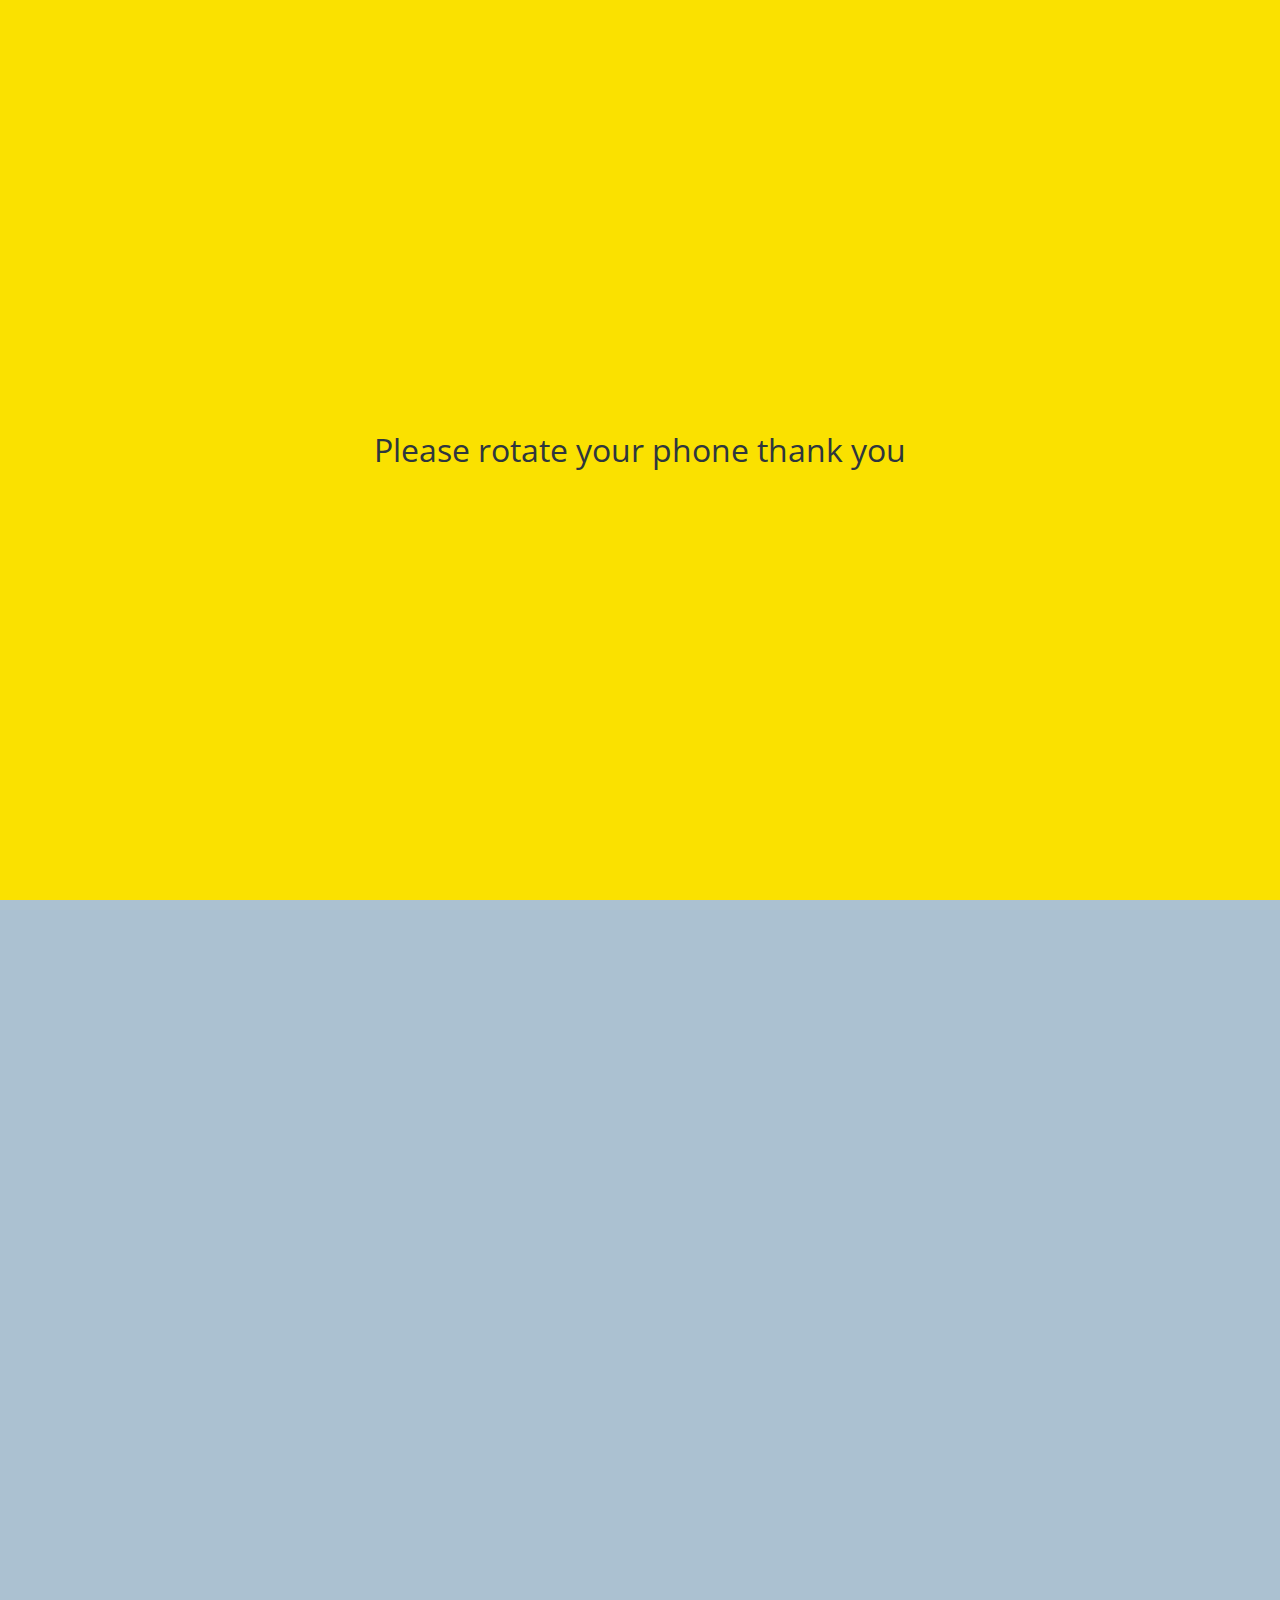
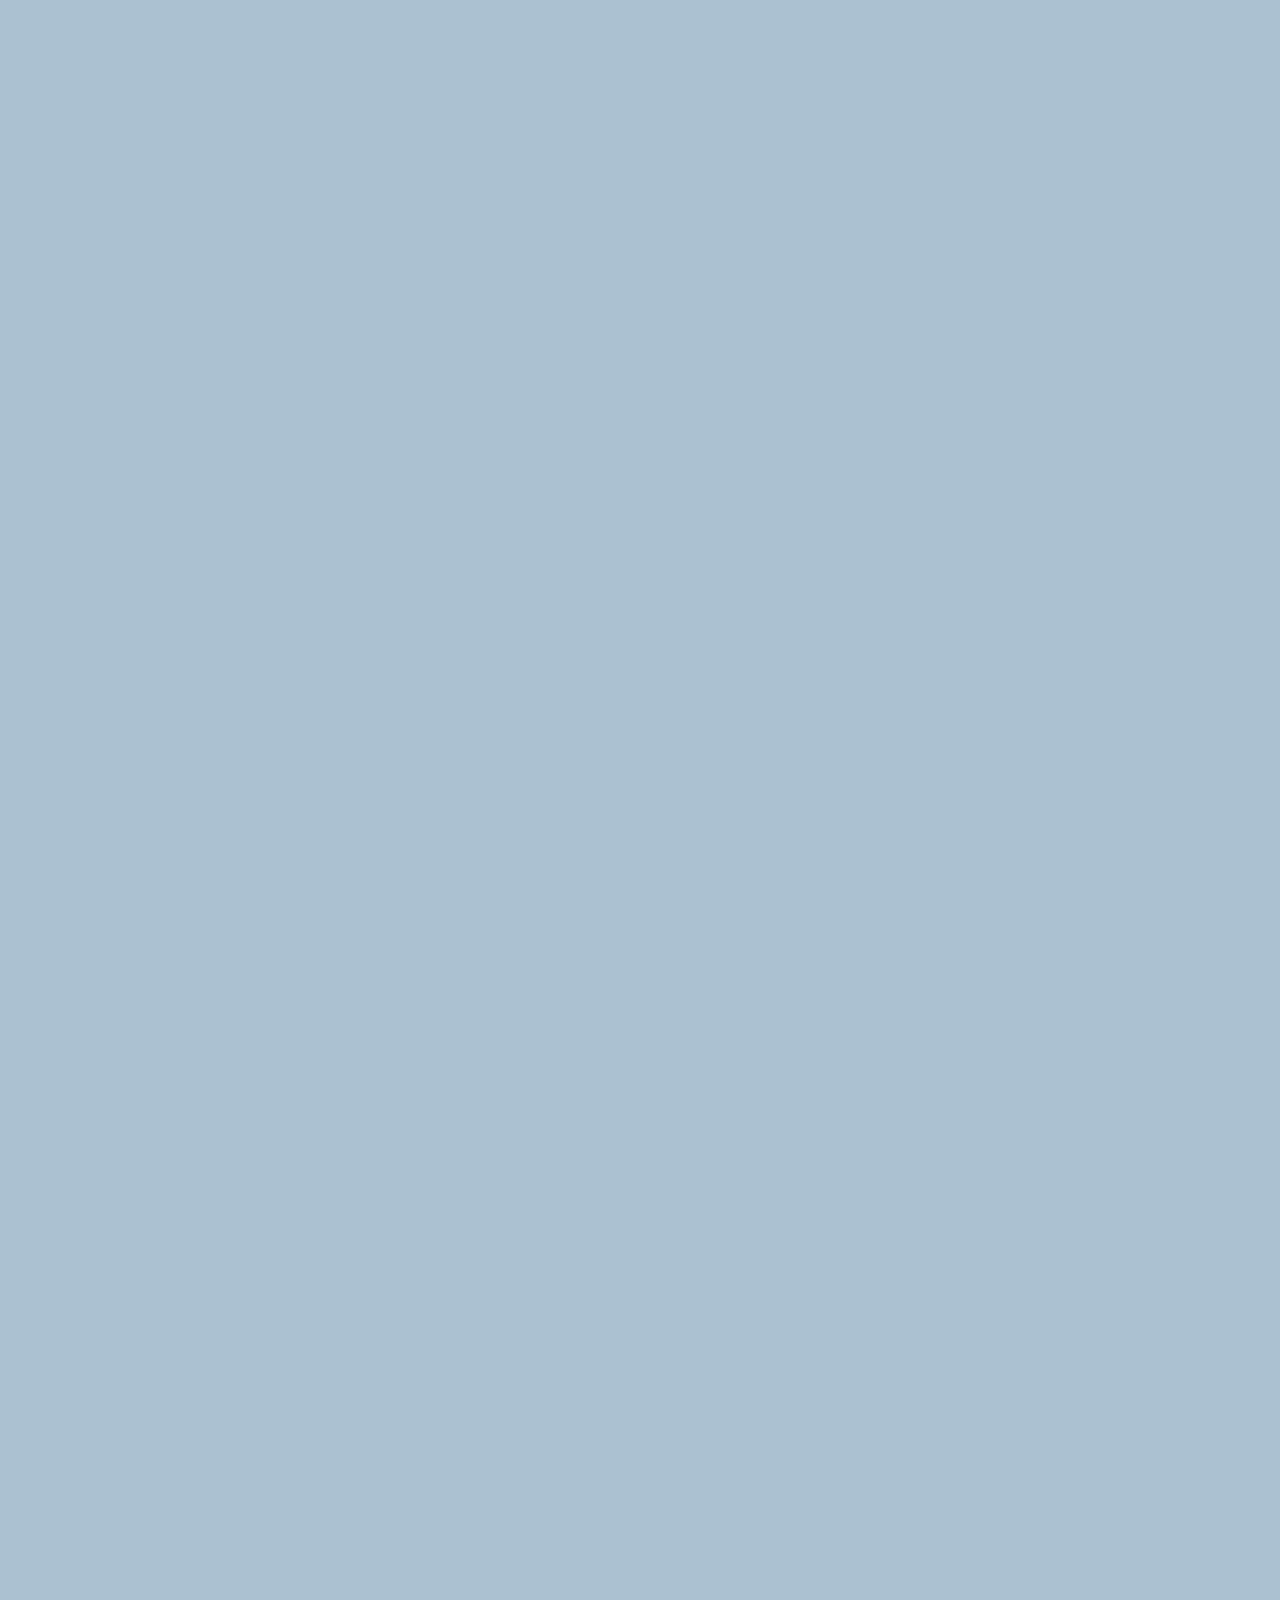
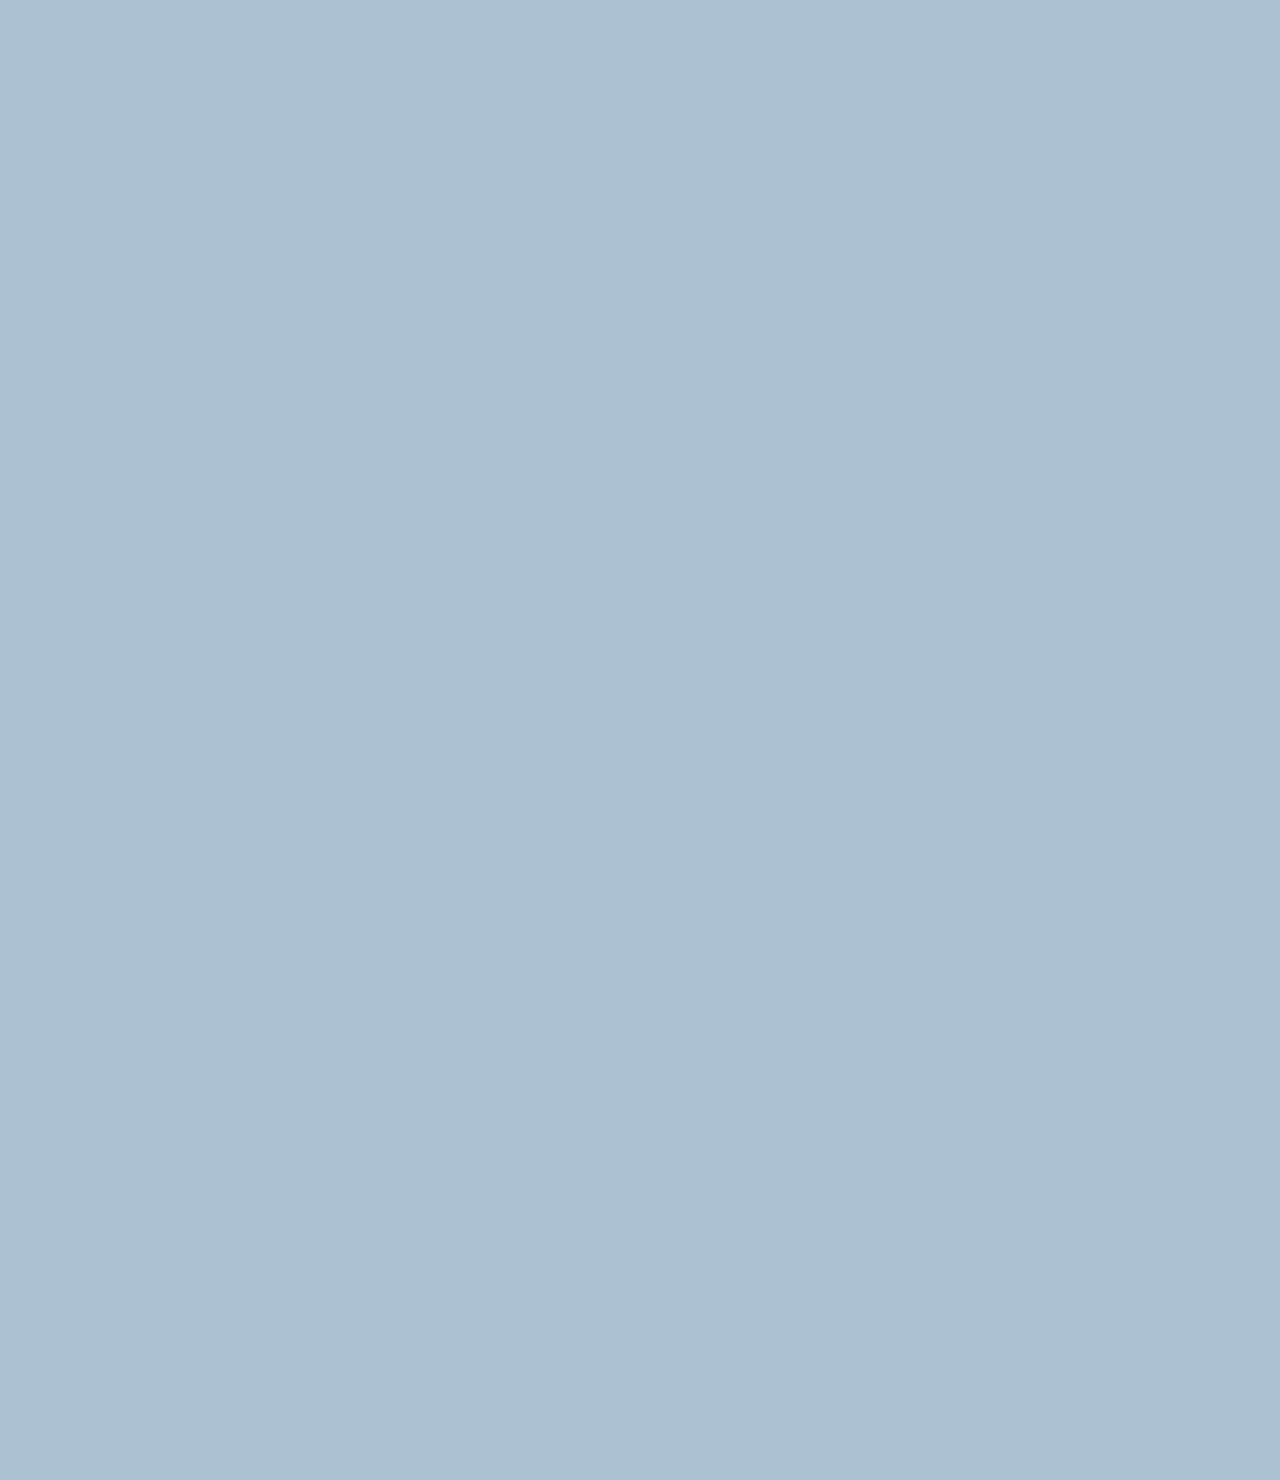
==== chat.html @ 34573789 "Please rotate your phone thank you" ====
<!DOCTYPE html>
<html lang="eng">

<head>
    <link rel="stylesheet" href="CSS/styles.css">
    <meta charset="UTF-8">
    <meta http-equiv="X-UA-Compatible" content="IE-edge">
    <meta name="viewport" content="width=device-width, initial-scale=1.0">
    <title>Chat- Kokoa Clone</title>
</head>

<body id="chat-screen">
    <div class="status-bar">
        <div class="status-bar_column">
            <span>No Service</span>
            <i class="fas fa-wifi"></i>
        </div>
        <div class="status-bar_column">
            <span>21:23</span>
        </div>
        <div class="status-bar_column">
            <span>110%</span>
            <i class="fas fa-battery-full fa-lg"></i>
            <i class="fas fa-bolt"></i>
        </div>
    </div>


    <header class="alt-header">
        <div class="alt-header_column">
            <a href="chats.html">
                <i class="fas fa-angle-left fa-3x"></i>
            </a>
        </div>
        <div class="alt-header_column">
            <h1 class="alt-header-title">Juan</h1>
        </div>
        <div class="alt-header_column">
            <span><i class="fas fa-search fa-lg"></i></span>
            <span><i class="fas fa-bars fa-lg"></i></span>
        </div>
    </header>

    <main class="main-screen main-chat">
        <div class="chat_timestamp">
            Saturday,March 13,2021
        </div>

        <div class="message-row">
            <img src="https://avatars.githubusercontent.com/u/3612017" />
            <div clas="message-row_content">
                <span class="message_author">Juan</span>
                <div class="message_info">
                    <span class="message_bubble">Hi¡</span>
                    <span class="message_time">21:27</span>
                </div>
            </div>
        </div>
        <div class="message-row message-row--own">
            <div clas="message-row_content">
                <div class="message_info">
                    <span class="message_bubble">Hi nice to meet you.</span>
                    <span class="message_time">21:27</span>
                </div>
            </div>
        </div>
    </main>

    <form class="reply">
        <div class="reply_column">
            <i class="far fa-plus-square fa-lg"></i>
        </div>
        <div class="reply_column">
            <input type="text" placeholder="Write a message..." />
            <i class="far fa-smile-wink fa-lg"></i>
            <button>
                <i class="fas fa-arrow-up"></i>
            </button>
        </div>
    </form>

    <div id="no-mobile">
        <span>Your screen is too big ㅠㅠ</span>
    </div>
    <div id="rotate-screen">
        <span>Please rotate your phone thank you</span>
    </div>

    <script src="https://kit.fontawesome.com/6478f529f2.js" crossorigin="anonymous"></script>
</body>

</html>
---- CSS/styles.css ----
@import url("https://fonts.googleapis.com/css2?family=Open+Sans:wght@400;600&display=swap");

@import "reset.css";
@import "variables.css";
/*Components*/
@import "componets/status-bar.css";
@import "componets/nav-bar.css";
@import "componets/screen-header.css";
@import "componets/user-component.css";
@import "componets/badge.css";
@import "componets/icon-row.css";
@import "componets/alt-screen-header.css";
@import "componets/no-mobile.css";
/*Screens*/
@import "screens/login.css";
@import "screens/friends.css";
@import "screens/find.css";
@import "screens/more.css";
@import "screens/settings.css";
@import "screens/chat.css";


body{
    color:#2e363e;
    font-family: 'Open Sans', sans-serif;
}

.main-screen{
    padding: 0px var(--horizontal-space);
}
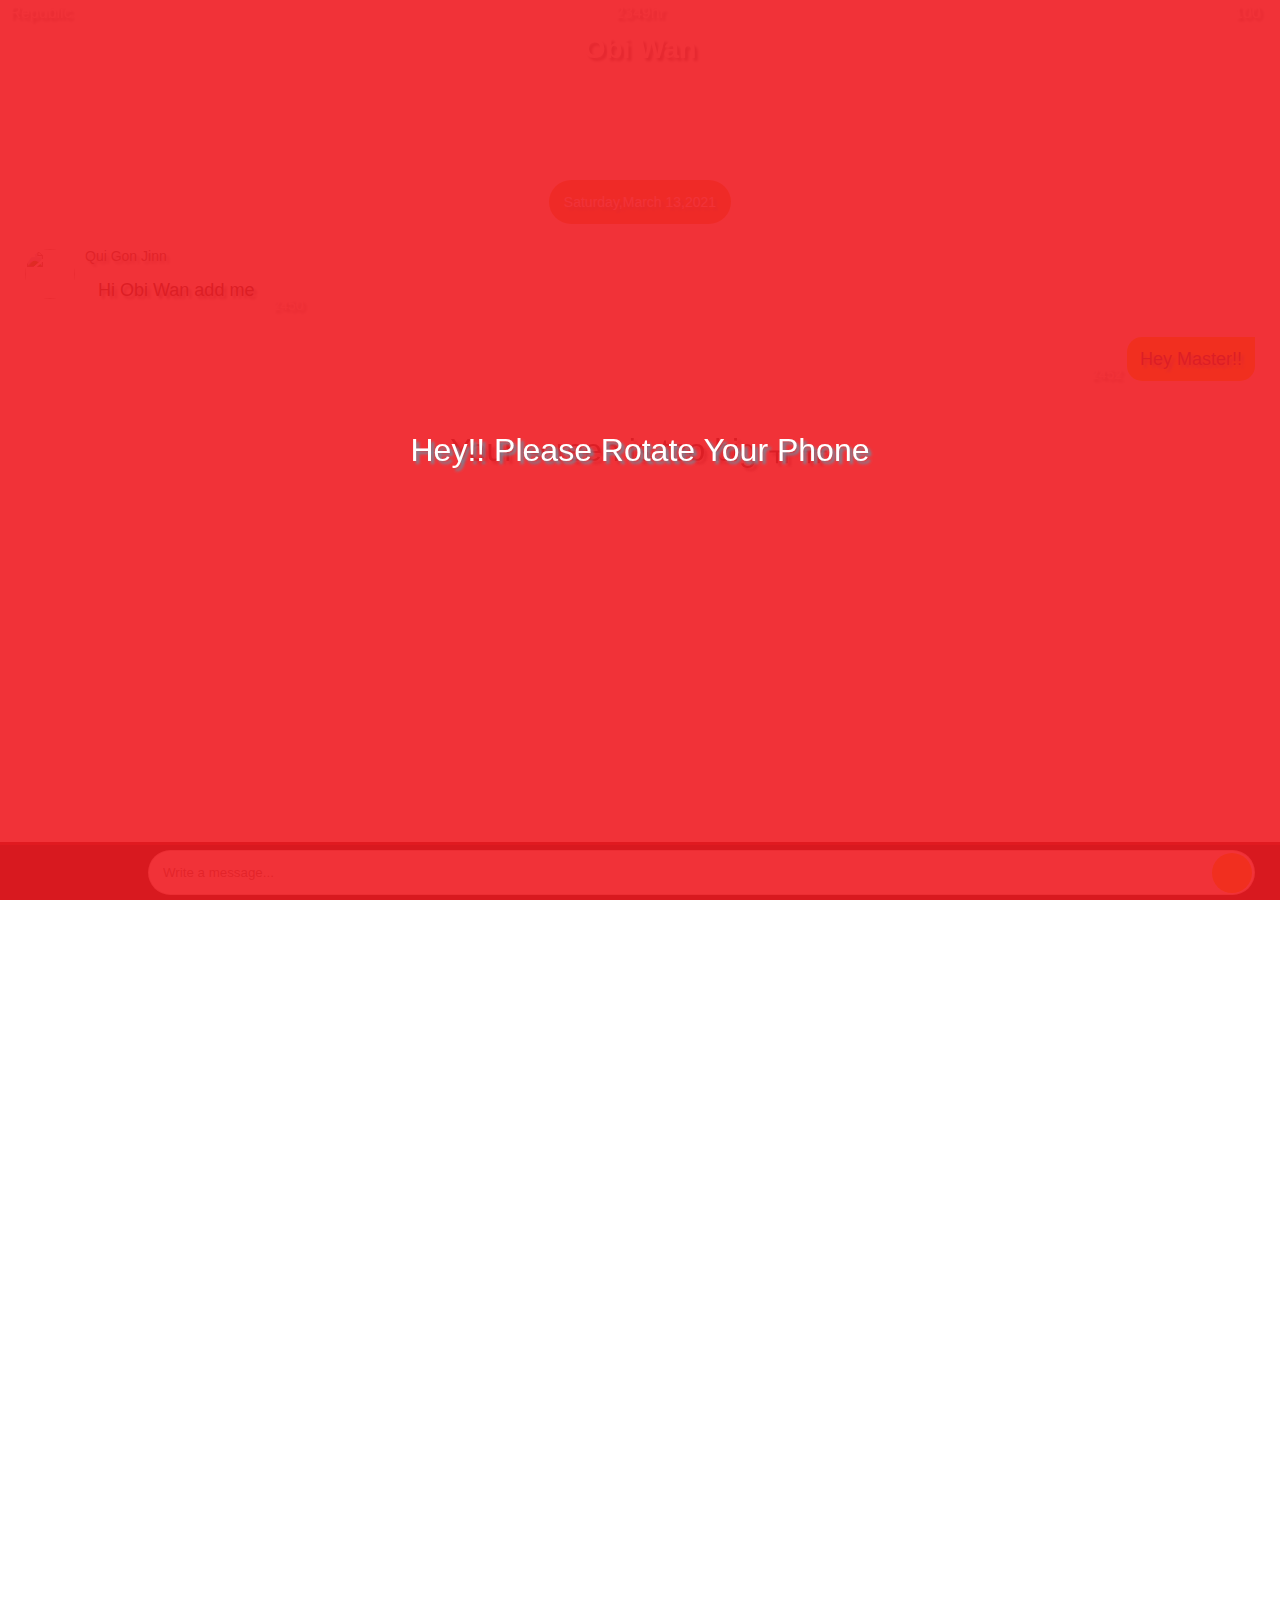
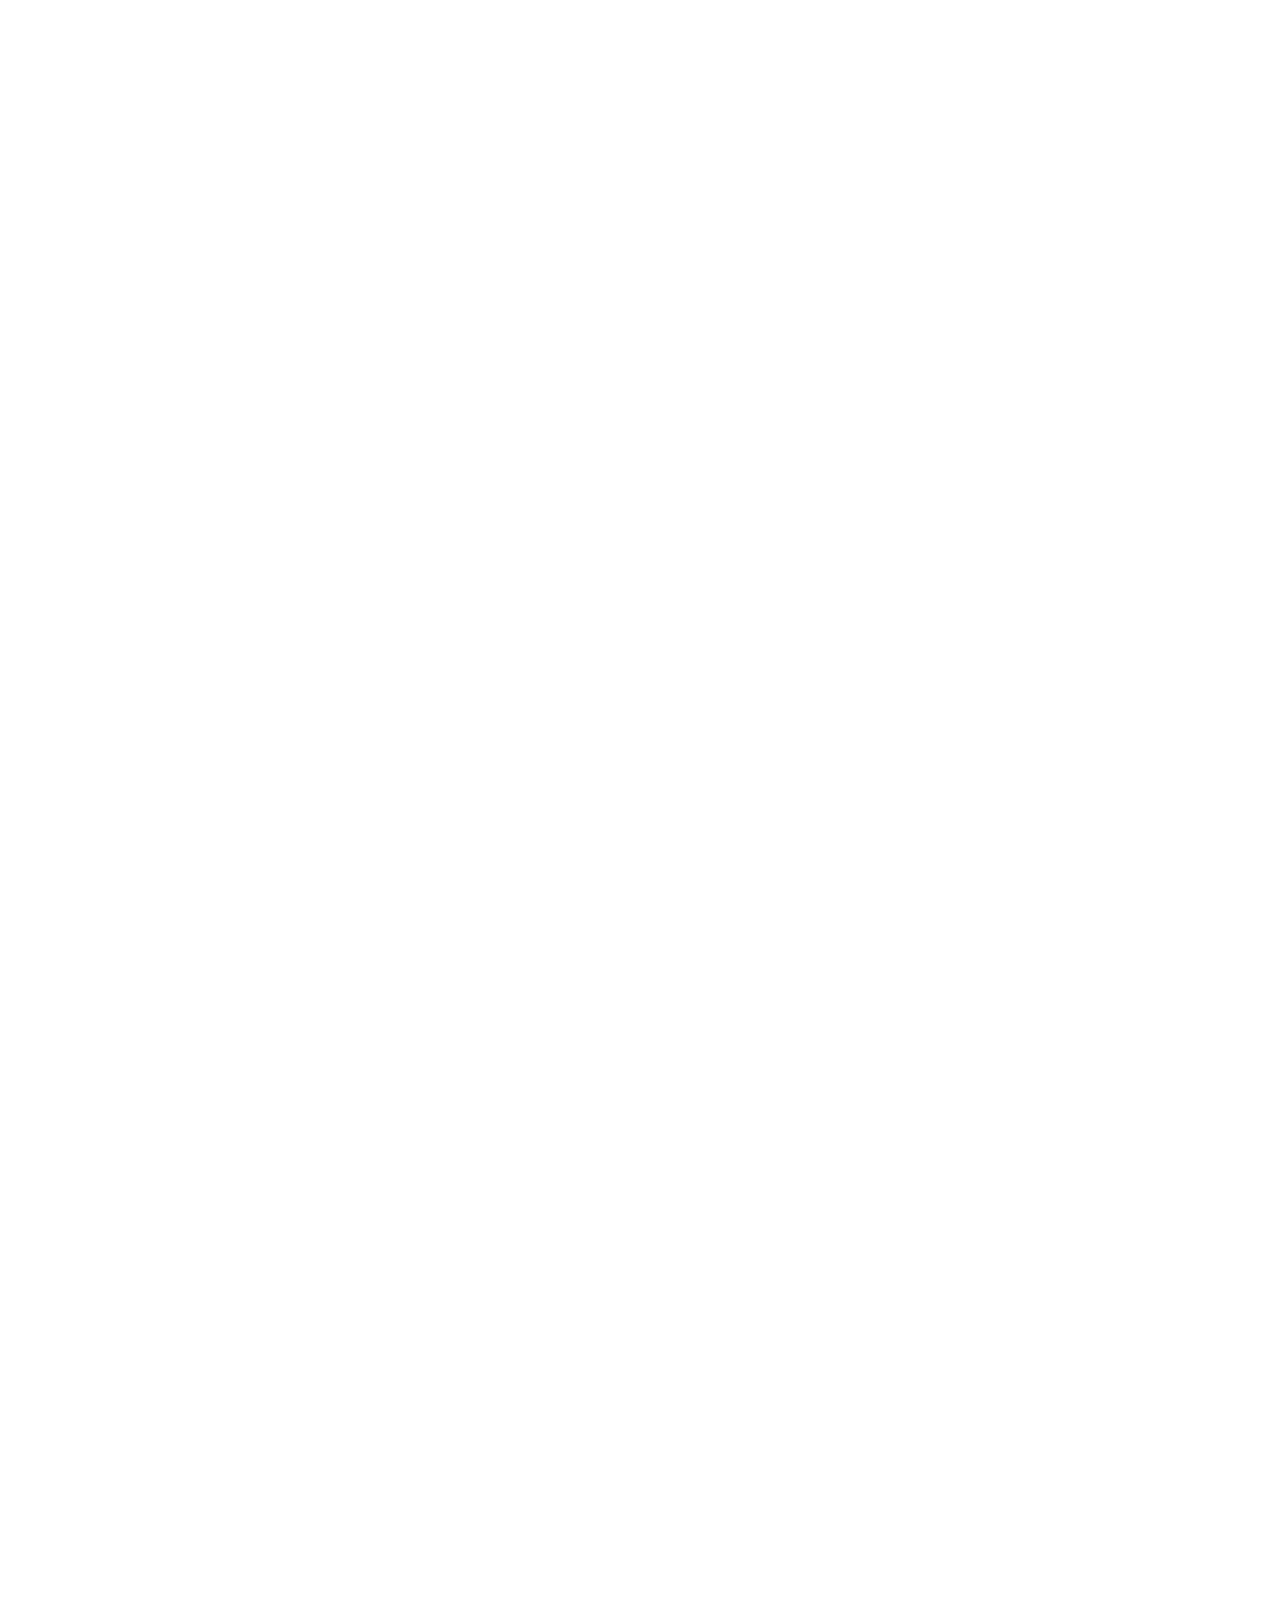
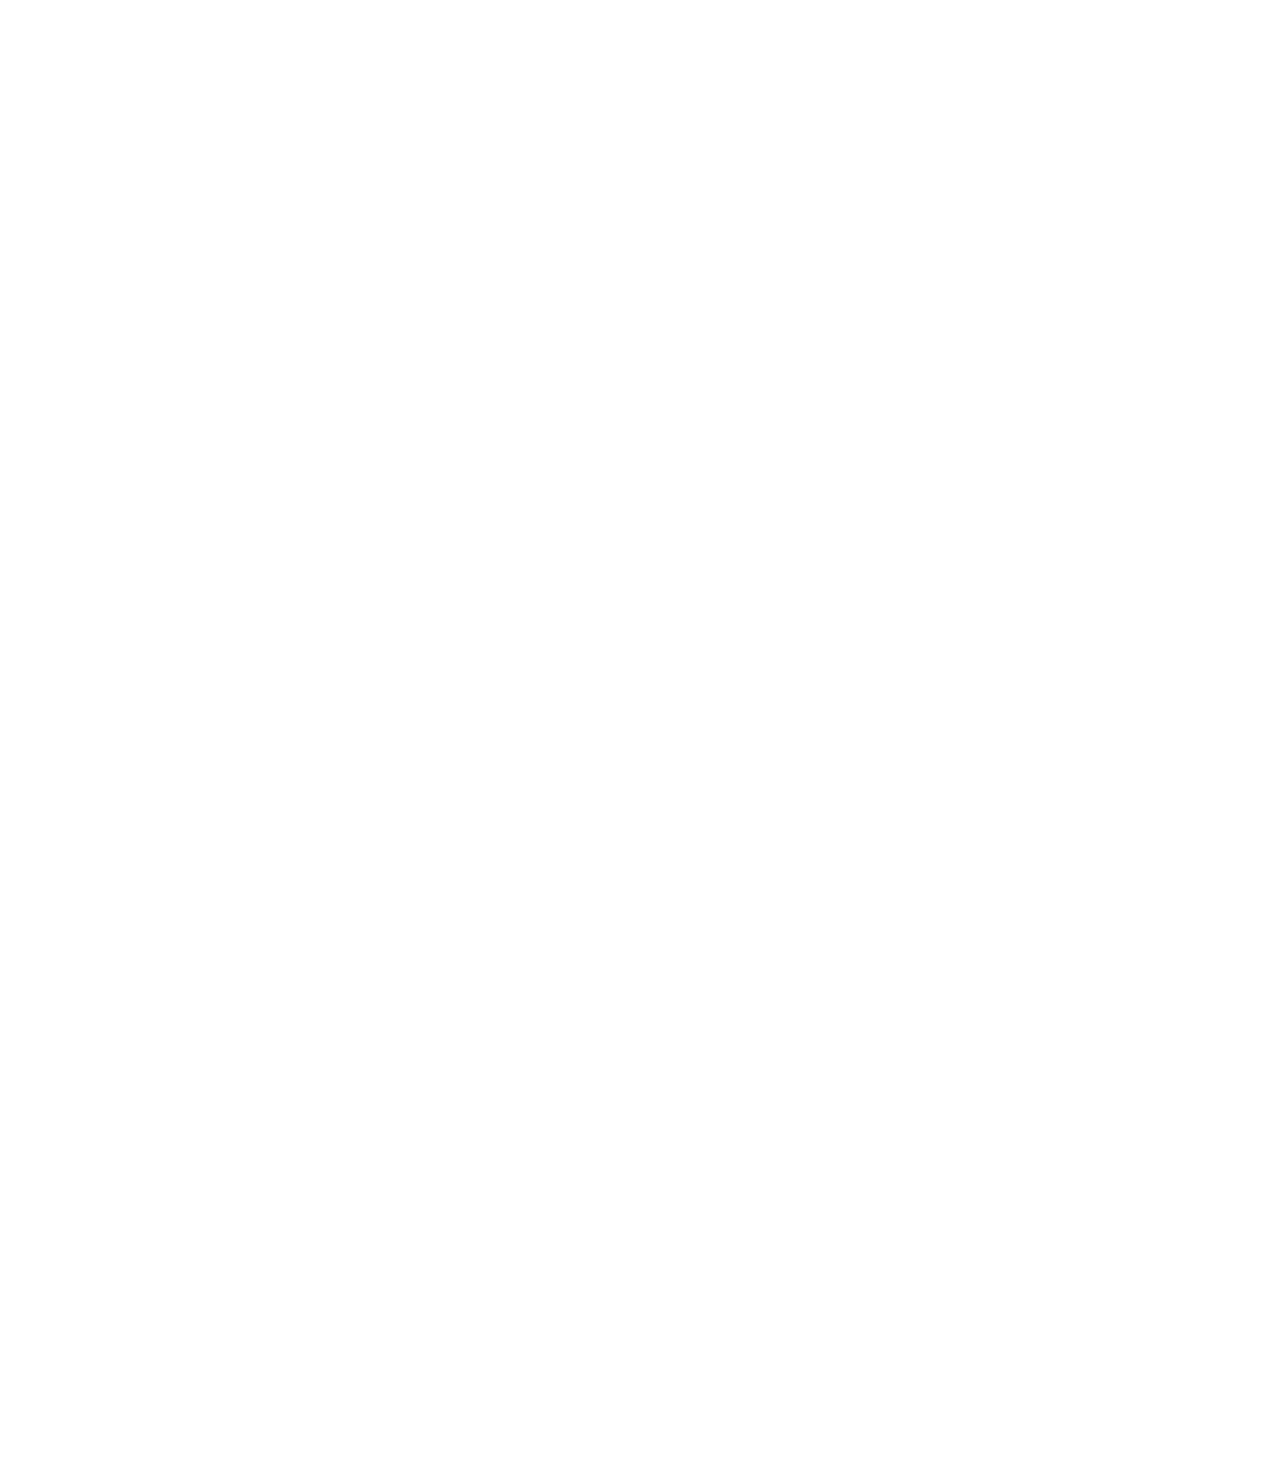
==== commit 778d38fd: "kokoa star clone" ====
--- a/chat.html
+++ b/chat.html
@@ -12,14 +12,14 @@
 <body id="chat-screen">
     <div class="status-bar">
         <div class="status-bar_column">
-            <span>No Service</span>
-            <i class="fas fa-wifi"></i>
+            <span>Republic</span>
+            <i class="fab fa-old-republic"></i>
         </div>
         <div class="status-bar_column">
-            <span>21:23</span>
+            <span>2349hr</span>
         </div>
         <div class="status-bar_column">
-            <span>110%</span>
+            <span>100</span>
             <i class="fas fa-battery-full fa-lg"></i>
             <i class="fas fa-bolt"></i>
         </div>
@@ -29,11 +29,11 @@
     <header class="alt-header">
         <div class="alt-header_column">
             <a href="chats.html">
-                <i class="fas fa-angle-left fa-3x"></i>
+                <i class="fas fa-angle-left fa-2x"></i>
             </a>
         </div>
         <div class="alt-header_column">
-            <h1 class="alt-header-title">Juan</h1>
+            <h1 class="alt-header-title">Obi Wan</h1>
         </div>
         <div class="alt-header_column">
             <span><i class="fas fa-search fa-lg"></i></span>
@@ -47,20 +47,20 @@
         </div>
 
         <div class="message-row">
-            <img src="https://avatars.githubusercontent.com/u/3612017" />
+            <img src="https://pbs.twimg.com/profile_images/1082754050293063680/gR5dDQJo_400x400.jpg" />
             <div clas="message-row_content">
-                <span class="message_author">Juan</span>
+                <span class="message_author">Qui Gon Jinn</span>
                 <div class="message_info">
-                    <span class="message_bubble">Hi¡</span>
-                    <span class="message_time">21:27</span>
+                    <span class="message_bubble">Hi Obi Wan add me</span>
+                    <span class="message_time">2450</span>
                 </div>
             </div>
         </div>
         <div class="message-row message-row--own">
             <div clas="message-row_content">
                 <div class="message_info">
-                    <span class="message_bubble">Hi nice to meet you.</span>
-                    <span class="message_time">21:27</span>
+                    <span class="message_bubble">Hey Master!!</span>
+                    <span class="message_time">2452</span>
                 </div>
             </div>
         </div>
@@ -83,7 +83,9 @@
         <span>Your screen is too big ㅠㅠ</span>
     </div>
     <div id="rotate-screen">
-        <span>Please rotate your phone thank you</span>
+        <i class="fab fa-jedi-order fa-2x"></i>
+        <span>Hey!! Please Rotate Your Phone</span>
+        <i class="fab fa-galactic-senate fa-2x"></i>
     </div>
 
     <script src="https://kit.fontawesome.com/6478f529f2.js" crossorigin="anonymous"></script>
--- a/CSS/styles.css
+++ b/CSS/styles.css
@@ -19,15 +19,13 @@
 @import "screens/settings.css";
 @import "screens/chat.css";
 
-
-body{
-    color:#2e363e;
-    font-family: 'Open Sans', sans-serif;
+body {
+  color: #2e363e;
+  font-family: "Star Jedi", arial;
+  text-shadow: 3px 3px 3px lightslategrey;
+  background: url("https://r1.community.samsung.com/t5/image/serverpage/image-id/591349i744166DD194E8841/image-size/large?v=1.0&px=999");
+  overflow: hidden;
 }
-
-.main-screen{
-    padding: 0px var(--horizontal-space);
+.main-screen {
+  padding: 0px var(--horizontal-space);
 }
-
-
-
